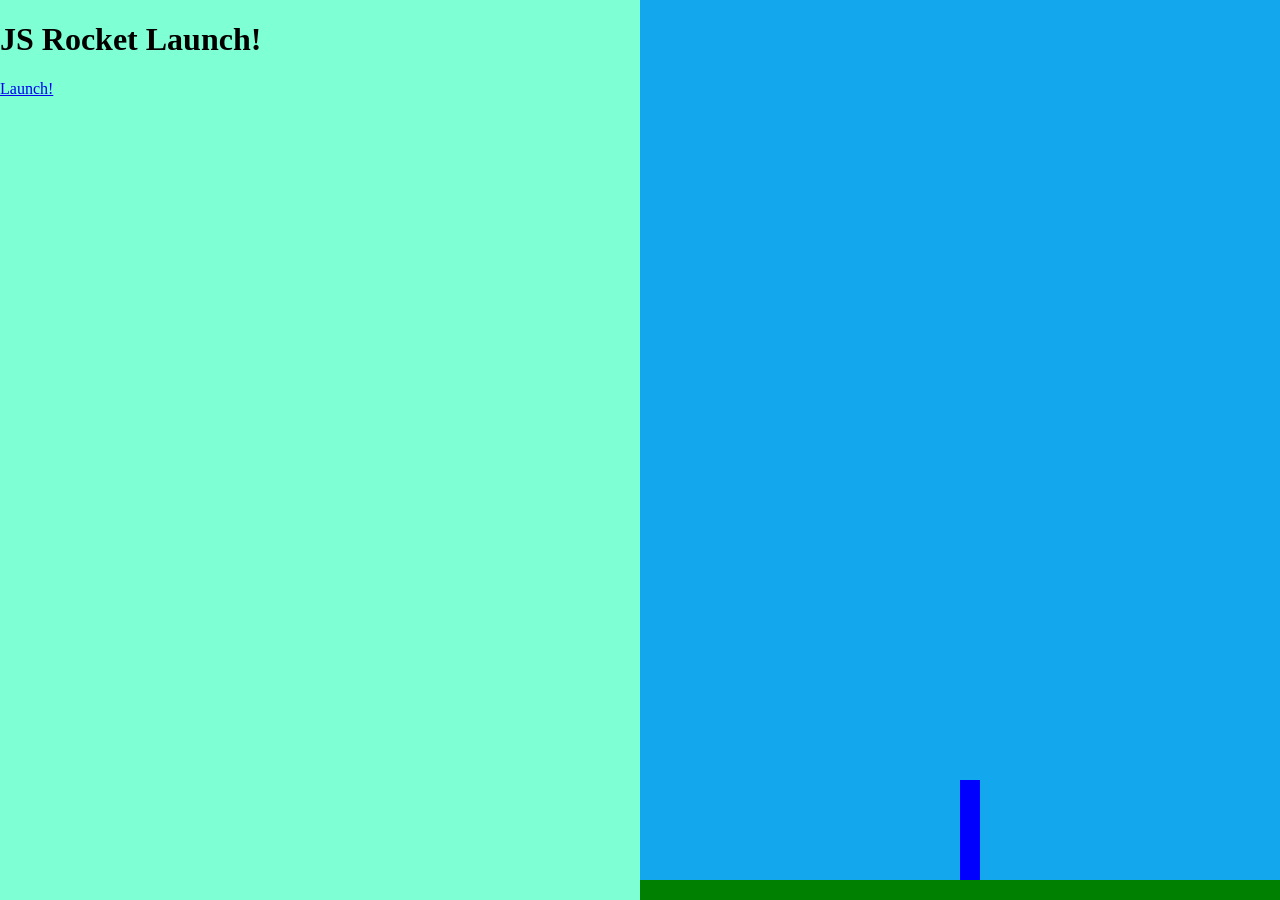
==== rocket.html @ b81c1b72 "Made my rocket" ====
<!DOCTYPE html>
<html lang="en">
<head>
    <meta charset="UTF-8">
    <meta name="viewport" content="width=device-width, initial-scale=1.0">
    <title>Rocket Launch Sequence!</title>
    <link rel="stylesheet" href="css/rocket.css">
    <script src="js/rocket.js"></script>
</head>
<body class="body-state1">
    <div class="left">
        <div class="state1">
            <h1>JS Rocket Launch!</h1>
            <a href="#" class="button" onclick="changeState(2);">Launch!</a>
        </div>
        <div class="state2">
            <h1 id="countdown">10</h1>
            <a href="#" class="button" onclick="changeState(1);">Abort!</a>
        </div>
        <div class="state3">
            <h1>Lift Off!</h1>
        </div>
        <div class="state4">
            <h1>Well done!</h1>
            <a href="#" class="button" onclick="changeState(1);">Do It Again!</a>
        </div>
        <div class="state5">
            <h1>Oh N0!!!</h1>
            <a href="#" class="button" onclick="changeState(1);">Try Again!</a>
        </div>
    </div>

    <div class="right">
        <div class="ground"></div>
        <div class="rocket"></div>
    </div>
</body>
</html>
---- css/rocket.css ----
.left{
    position: absolute;
    background-color: aquamarine;
    width: 50%;
    height: 100%;
    top: 0;
    left: 0;
}

.right{
    position: absolute;
    background-color: rgb(19, 168, 238);
    width: 50%;
    height: 100%;
    top: 0;
    right: 0;
}

.ground{
    background-color: green;
    position: absolute;
    bottom: 0;
    left: 0;
    width: 100%;
    height: 20px;
}

.rocket{
    position: absolute;
    left: 50%;
    bottom: 20px;
    width: 20px;
    height: 100px;
    background-color: blue;
    transition: bottom 10000ms;
}

body.body-state1 .rocket{
    transition: none;

}

body.body-state3 .rocket,
body.body-state4 .rocket{
    bottom: 1000px;

}

.state1,
.state2,
.state3,
.state4,
.state5{
    display: none;
}

body.body-state1 .state1{display: block;}
body.body-state2 .state2{display: block;}
body.body-state3 .state3{display: block;}
body.body-state4 .state4{display: block;}
body.body-state5 .state5{display: block;}

a{

}

a.button{
}
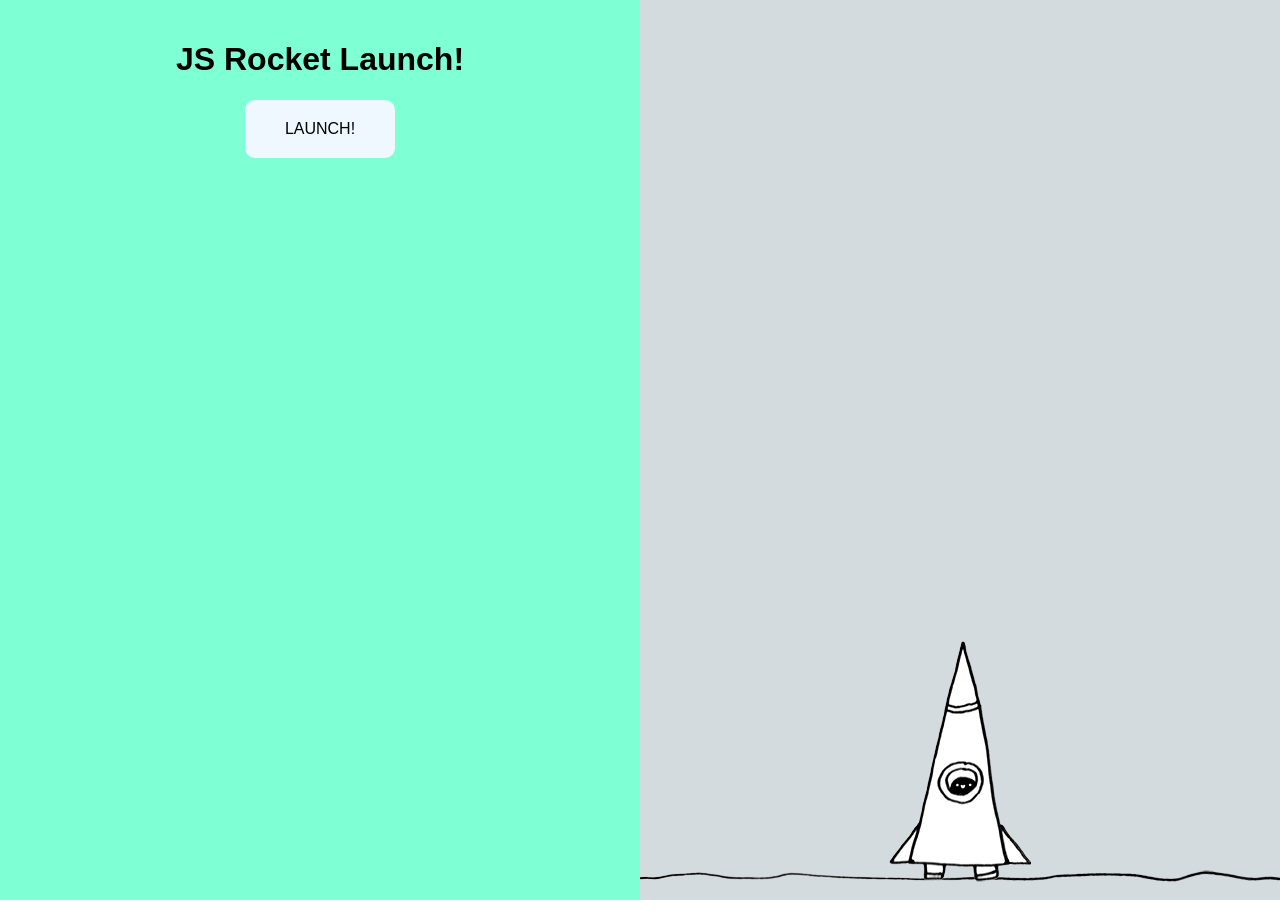
==== commit 7700a1e8: "Made our rocket cool with drawing etc" ====
--- a/rocket.html
+++ b/rocket.html
@@ -9,22 +9,22 @@
 </head>
 <body class="body-state1">
     <div class="left">
-        <div class="state1">
+        <div class="interface state1">
             <h1>JS Rocket Launch!</h1>
             <a href="#" class="button" onclick="changeState(2);">Launch!</a>
         </div>
-        <div class="state2">
+        <div class="interface state2">
             <h1 id="countdown">10</h1>
             <a href="#" class="button" onclick="changeState(1);">Abort!</a>
         </div>
-        <div class="state3">
+        <div class="interface state3">
             <h1>Lift Off!</h1>
         </div>
-        <div class="state4">
+        <div class="interface state4">
             <h1>Well done!</h1>
             <a href="#" class="button" onclick="changeState(1);">Do It Again!</a>
         </div>
-        <div class="state5">
+        <div class="interface state5">
             <h1>Oh N0!!!</h1>
             <a href="#" class="button" onclick="changeState(1);">Try Again!</a>
         </div>
@@ -33,6 +33,8 @@
     <div class="right">
         <div class="ground"></div>
         <div class="rocket"></div>
+        <div class="nervous" id="nervous"></div>
+        <div class="cant-wait" id="cant-wait"></div>
     </div>
 </body>
 </html>
--- a/css/rocket.css
+++ b/css/rocket.css
@@ -1,3 +1,7 @@
+body{
+    font-family: Arial, Helvetica, sans-serif;
+}
+
 .left{
     position: absolute;
     background-color: aquamarine;
@@ -7,9 +11,30 @@
     left: 0;
 }
 
+.interface{
+    text-align: center;
+    padding: 20px;
+}
+
+a.button{
+    display: inline-block;
+    background-color: aliceblue;
+    color: black;
+    padding: 20px 40px;
+    text-decoration: none;
+    border-radius: 10px;
+    text-transform: uppercase;
+    transition: color 300ms;
+}
+
+a:hover{
+    color: red;
+}
+
+
 .right{
     position: absolute;
-    background-color: rgb(19, 168, 238);
+    background-color: rgb(212, 219, 223);
     width: 50%;
     height: 100%;
     top: 0;
@@ -17,33 +42,79 @@
 }
 
 .ground{
-    background-color: green;
+    background: url('../img/ground.png') no-repeat center 0;
     position: absolute;
-    bottom: 0;
+    bottom: 10px;
     left: 0;
     width: 100%;
     height: 20px;
 }
 
+.nervous{
+    position: absolute;
+    bottom: 220px;
+    left: 50%;
+    background: url('../img/nervous.png') no-repeat 0 0;
+    width: 223px;
+    height: 100px;
+    margin-left: -180px;
+    display: none;
+}
+
+.nervous.show{
+    display: block;
+}
+
+.cant-wait{
+    position: absolute;
+    bottom: 220px;
+    left: 50%;
+    background: url('../img/cant-wait.png') no-repeat 0 0;
+    width: 206px;
+    height: 65px;
+    display: none;
+}
+
+.cant-wait.show{
+    display: block;
+}
+
 .rocket{
     position: absolute;
     left: 50%;
-    bottom: 20px;
-    width: 20px;
-    height: 100px;
-    background-color: blue;
+    bottom: -13px;
+    width: 142px;
+    height: 272px;
+    margin-left: -71.5px;
+    background: url('../img/rocket-state1.png') no-repeat 0 0;
     transition: bottom 10000ms;
+}
+
+/* rocket bg image */
+body.body-state2 .rocket{
+    background-image: url('../img/rocket-state2.gif');
+}
+
+body.body-state3 .rocket,
+body.body-state4 .rocket{
+    background-image: url('../img/rocket-state3.gif');
+}
+
+body.body-state5 .rocket{
+    background-image: url('../img/boom.png');
+    width: 209px;
+    height: 200px;
+    margin-left: -104.5px;
 }
 
 body.body-state1 .rocket{
     transition: none;
+}
 
-}
 
 body.body-state3 .rocket,
 body.body-state4 .rocket{
     bottom: 1000px;
-
 }
 
 .state1,
@@ -64,5 +135,3 @@
 
 }
 
-a.button{
-}
